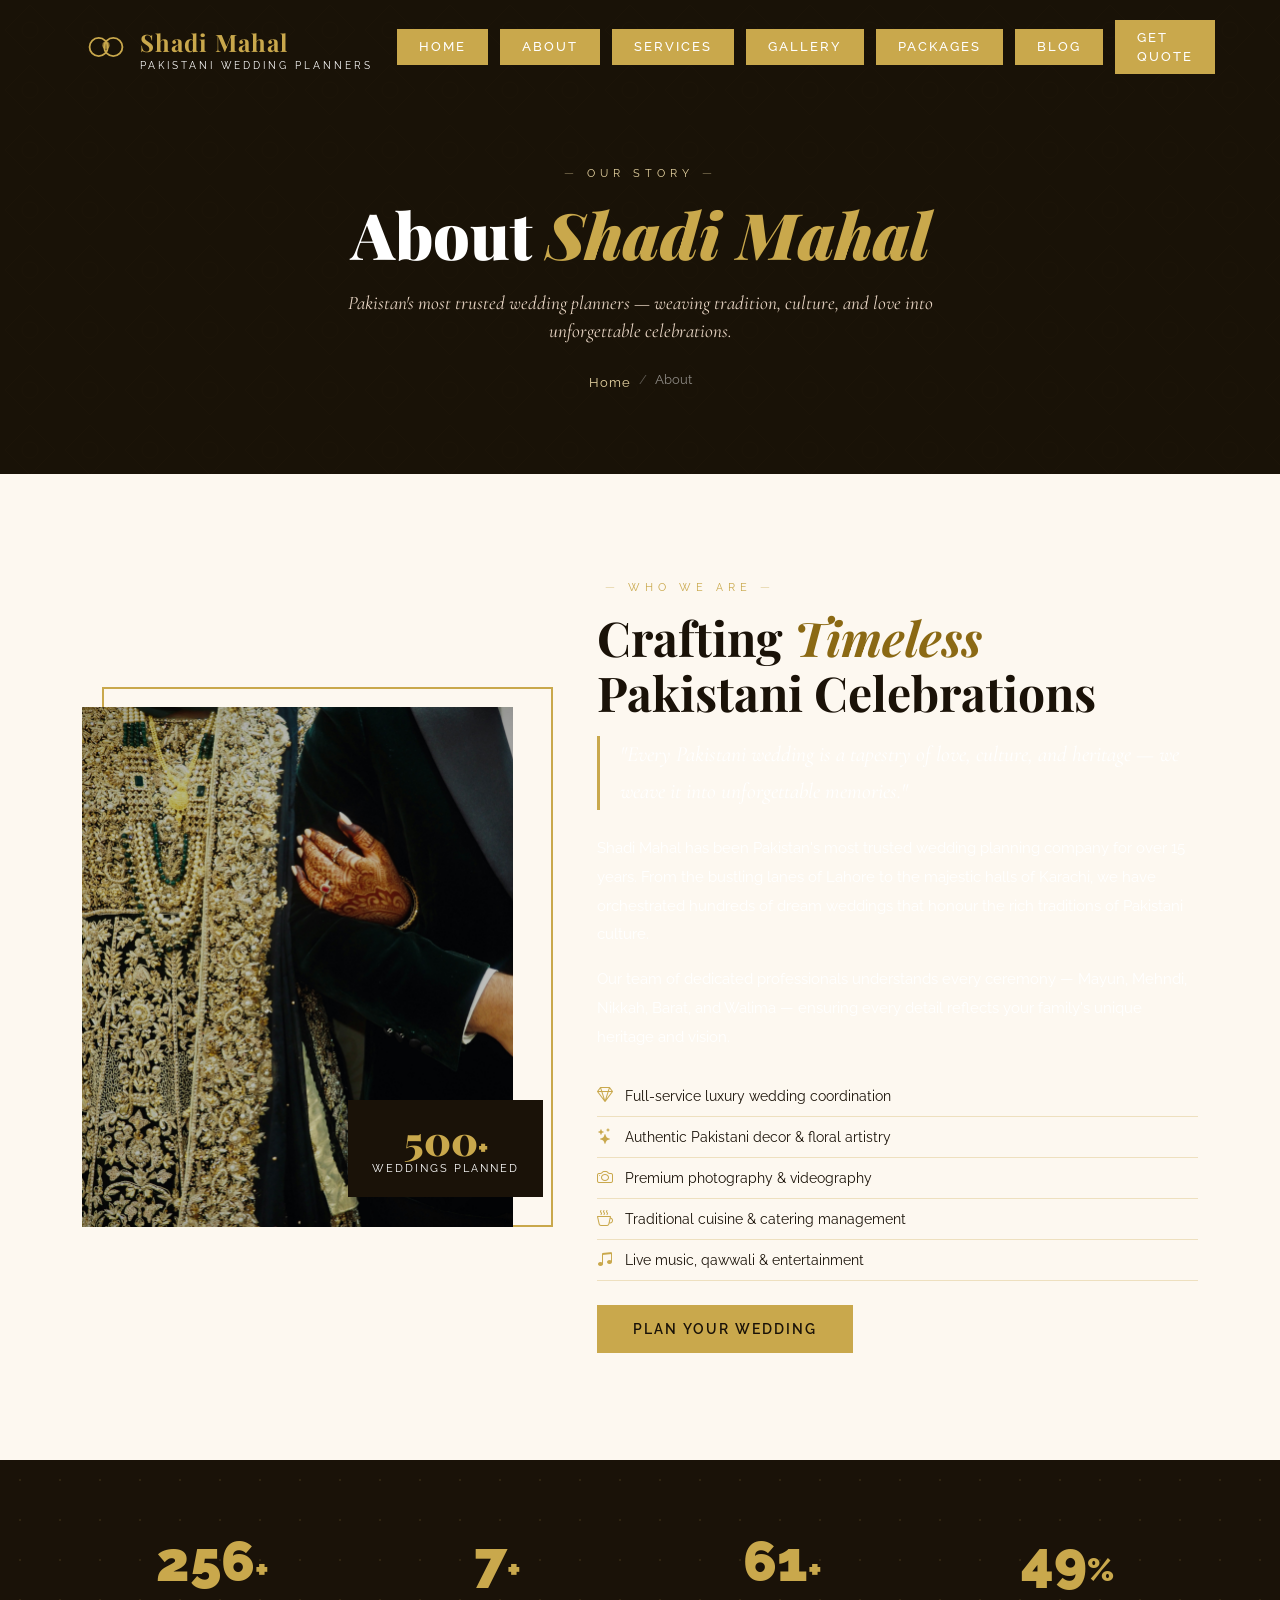
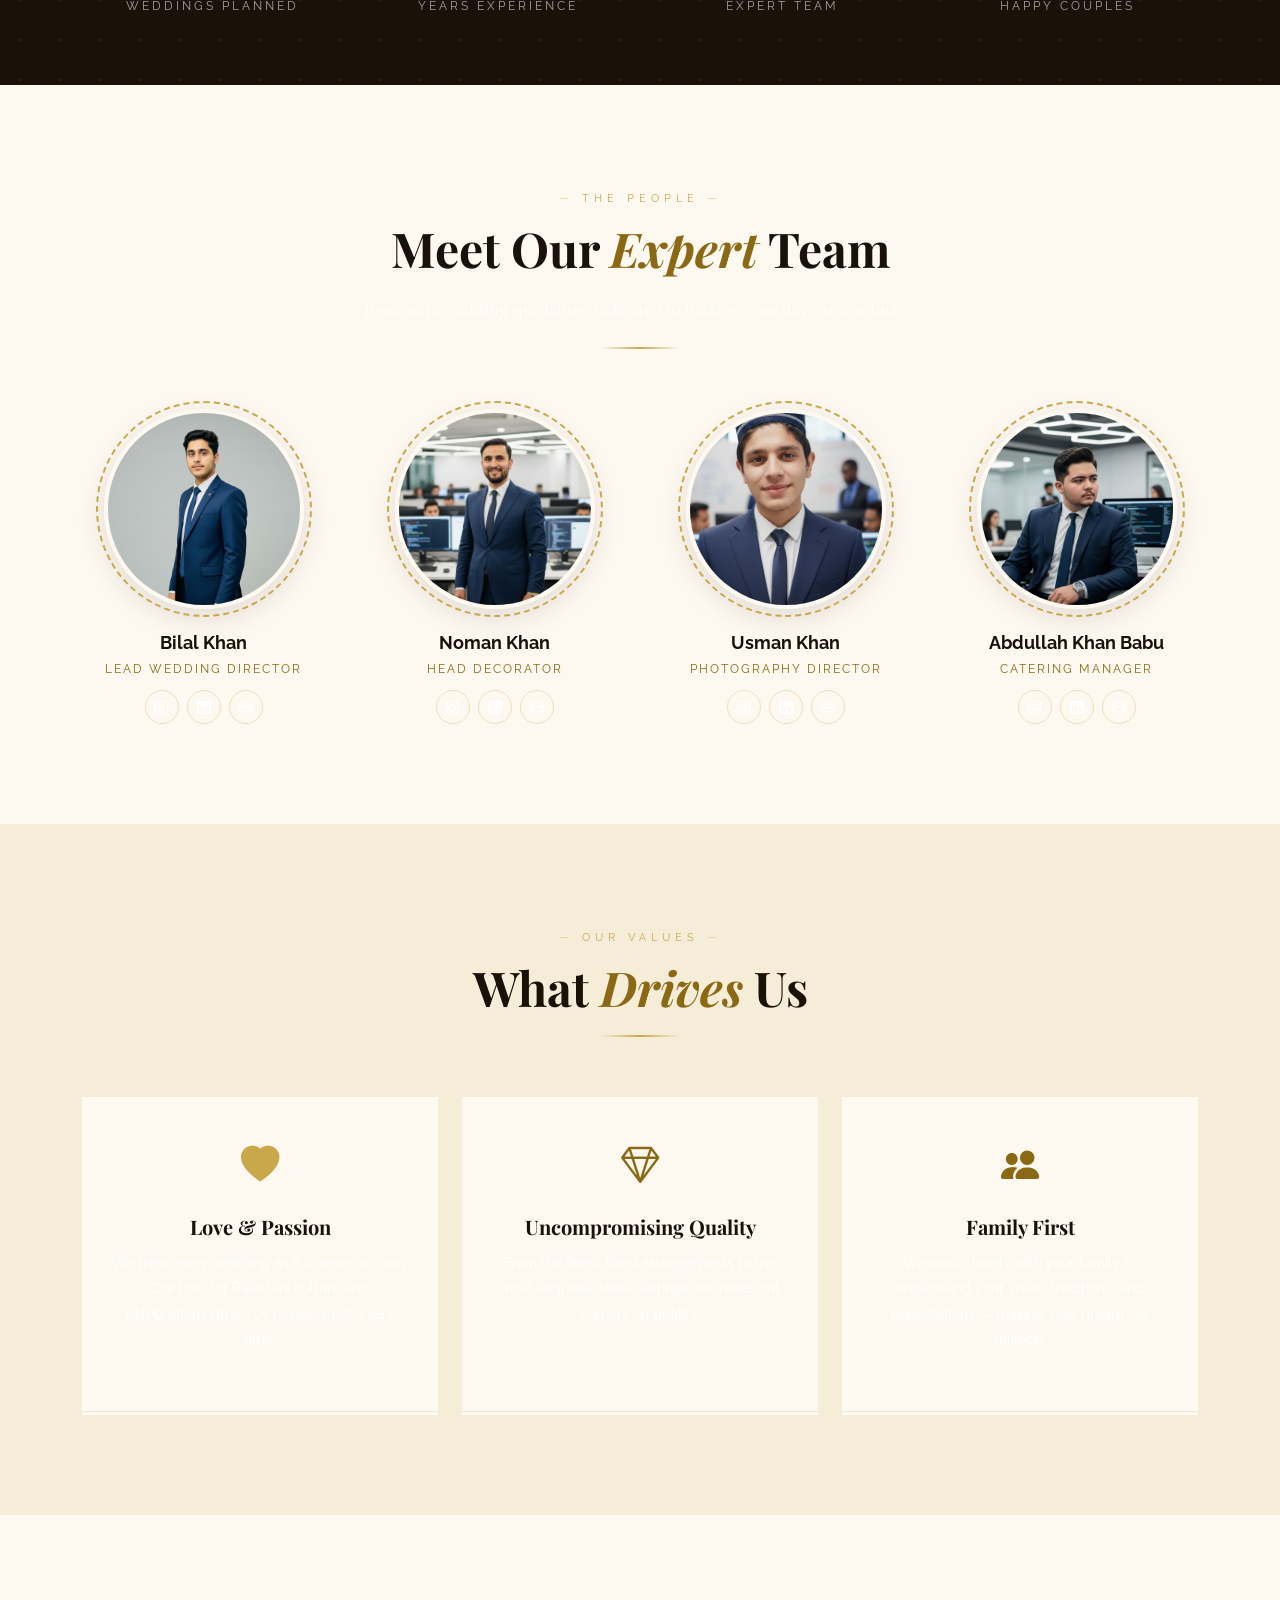
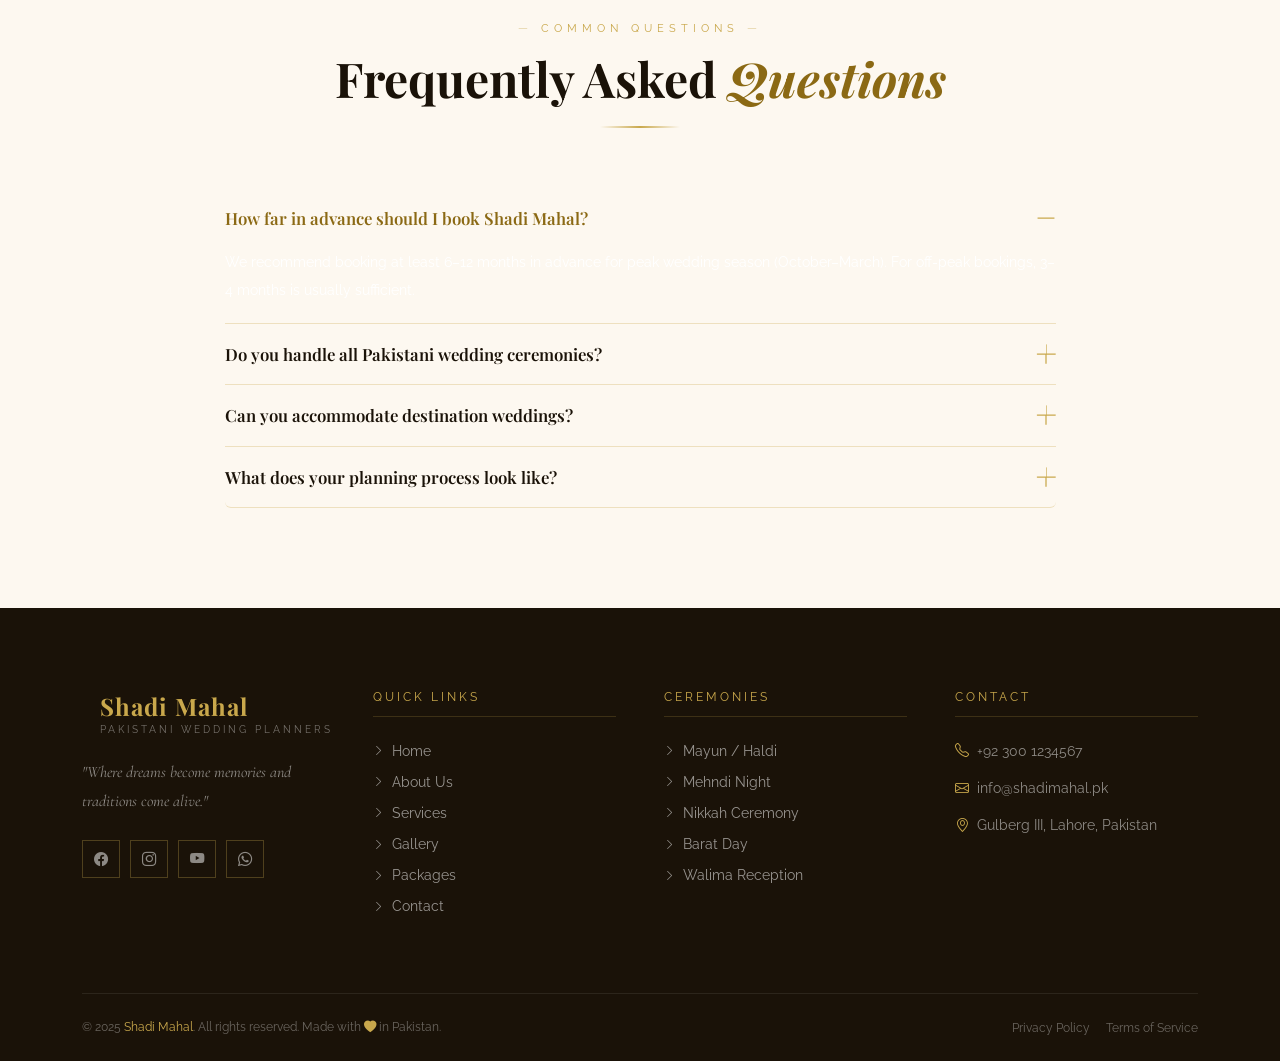
==== about.html @ f80d3769 "weddingplennar" ====
<!DOCTYPE html>
<html lang="en">
<head>
  <meta charset="UTF-8" />
  <meta name="viewport" content="width=device-width, initial-scale=1.0"/>
  <title>About Us – Shadi Mahal</title>
  <link rel="stylesheet" href="https://cdn.jsdelivr.net/npm/bootstrap@5.3.2/dist/css/bootstrap.min.css"/>
  <link rel="stylesheet" href="https://cdn.jsdelivr.net/npm/bootstrap-icons@1.11.3/font/bootstrap-icons.min.css"/>
  <link href="https://fonts.googleapis.com/css2?family=Playfair+Display:ital,wght@0,400;0,700;0,900;1,400;1,700&family=Cormorant+Garamond:ital,wght@0,300;0,400;0,600;1,300;1,400&family=Raleway:wght@300;400;500;600;700&display=swap" rel="stylesheet"/>
  <link rel="stylesheet" href="shared.css"/>
</head>
<body>

<!-- PRELOADER -->
<div id="preloader">
  <div class="preloader-logo">
    <svg width="46" height="46" viewBox="0 0 46 46" fill="none"><circle cx="15" cy="23" r="10" stroke="#c9a84c" stroke-width="2" fill="none"/><circle cx="31" cy="23" r="10" stroke="#c9a84c" stroke-width="2" fill="none"/><circle cx="23" cy="21" r="4" fill="#c9a84c" opacity="0.6"/></svg>
  </div>
  <div class="preloader-text">Shadi Mahal</div>
</div>

<!-- NAVBAR -->
<nav class="navbar navbar-expand-lg" id="mainNav">
  <div class="container">
    <a class="navbar-brand" href="index.html">
      <div class="ring-logo"><svg width="42" height="42" viewBox="0 0 46 46" fill="none"><circle cx="15" cy="23" r="10" stroke="#c9a84c" stroke-width="2" fill="none"/><circle cx="31" cy="23" r="10" stroke="#c9a84c" stroke-width="2" fill="none"/><circle cx="23" cy="21" r="4" fill="#c9a84c" opacity="0.7"/></svg></div>
      <div><span class="brand-name">Shadi Mahal</span><span class="brand-tagline">Pakistani Wedding Planners</span></div>
    </a>
    <button class="navbar-toggler border-0" type="button" data-bs-toggle="collapse" data-bs-target="#navbarNav">
      <i class="bi bi-list fs-3" style="color:var(--gold)"></i>
    </button>
    <div class="collapse navbar-collapse" id="navbarNav">
      <ul class="navbar-nav ms-auto align-items-lg-center gap-1">
        <li class="nav-item ms-2"><a class="nav-link btn-nav" href="index.html">Home</a></li>
        <li class="nav-item ms-2"><a class="nav-link active btn-nav" href="about.html">About</a></li>
        <li class="nav-item ms-2"><a class="nav-link btn-nav" href="services.html">Services</a></li>
        <li class="nav-item ms-2"><a class="nav-link btn-nav" href="gallery.html">Gallery</a></li>
        <li class="nav-item ms-2"><a class="nav-link btn-nav" href="packages.html">Packages</a></li>
        <li class="nav-item ms-2"><a class="nav-link btn-nav" href="blog.html">Blog</a></li>
        <li class="nav-item ms-2"><a class="nav-link btn-nav" href="contact.html">Get Quote</a></li>
      </ul>
    </div>
  </div>
</nav>

<!-- PAGE HERO -->
<div class="page-hero">
  <div class="page-hero-img" style="background-image:url('https://images.unsplash.com/photo-1519225421980-715cb0215aed?w=1600&q=80')"></div>
  <div class="container page-hero-content">
    <div class="section-eyebrow">Our Story</div>
    <h1>About <em>Shadi Mahal</em></h1>
    <p>Pakistan's most trusted wedding planners — weaving tradition, culture, and love into unforgettable celebrations.</p>
    <div class="breadcrumb-wrap">
      <nav aria-label="breadcrumb">
        <ol class="breadcrumb">
          <li class="breadcrumb-item"><a href="index.html">Home</a></li>
          <li class="breadcrumb-item active">About</li>
        </ol>
      </nav>
    </div>
  </div>
</div>

<!-- ABOUT STORY -->
<section id="about" style="padding:100px 0; background:var(--ivory);">
  <div class="container">
    <div class="row align-items-center">
      <div class="col-lg-5 reveal-left">
        <div class="about-img-wrap">
          <img src="images\aakifah-shaikh-A--OZVONuGE-unsplash.jpg" alt="Pakistani Couple"/>
          <div class="about-img-border"></div>
          <div class="about-badge">
            <div class="num">500<span style="font-size:1.5rem">+</span></div>
            <div class="lbl">Weddings Planned</div>
          </div>
        </div>
      </div>
      <div class="col-lg-7 reveal-right">
        <div class="about-text-block">
          <div class="section-eyebrow">Who We Are</div>
          <h2 class="section-title">Crafting <em>Timeless</em><br>Pakistani Celebrations</h2>
          <div class="about-quote">
            "Every Pakistani wedding is a tapestry of love, culture, and heritage — we weave it into unforgettable memories."
          </div>
          <p class="about-text">Shadi Mahal has been Pakistan's most trusted wedding planning company for over 15 years. From the bustling lanes of Lahore to the majestic halls of Karachi, we have orchestrated hundreds of dream weddings that honour the rich traditions of Pakistani culture.</p>
          <p class="about-text">Our team of dedicated professionals understands every ceremony — Mayun, Mehndi, Nikkah, Barat, and Walima — ensuring every detail reflects your family's unique heritage and vision.</p>
          <ul class="about-features">
            <li><i class="bi bi-gem"></i> Full-service luxury wedding coordination</li>
            <li><i class="bi bi-stars"></i> Authentic Pakistani decor & floral artistry</li>
            <li><i class="bi bi-camera"></i> Premium photography & videography</li>
            <li><i class="bi bi-cup-hot"></i> Traditional cuisine & catering management</li>
            <li><i class="bi bi-music-note-beamed"></i> Live music, qawwali & entertainment</li>
          </ul>
          <a href="contact.html" class="btn-primary-gold" style="color:var(--deep)">Plan Your Wedding</a>
        </div>
      </div>
    </div>
  </div>
</section>


<!-- COUNTERS -->
<section id="counters">
  <div class="container">
    <div class="row text-center g-4">
      <div class="col-6 col-md-3 reveal delay-1">
        <div class="counter-block"><div class="counter-num"><span class="count-up" data-target="500">0</span><span class="counter-suffix">+</span></div><div class="counter-label">Weddings Planned</div></div>
      </div>
      <div class="col-6 col-md-3 reveal delay-2">
        <div class="counter-block"><div class="counter-num"><span class="count-up" data-target="15">0</span><span class="counter-suffix">+</span></div><div class="counter-label">Years Experience</div></div>
      </div>
      <div class="col-6 col-md-3 reveal delay-3">
        <div class="counter-block"><div class="counter-num"><span class="count-up" data-target="120">0</span><span class="counter-suffix">+</span></div><div class="counter-label">Expert Team</div></div>
      </div>
      <div class="col-6 col-md-3 reveal delay-4">
        <div class="counter-block"><div class="counter-num"><span class="count-up" data-target="98">0</span><span class="counter-suffix">%</span></div><div class="counter-label">Happy Couples</div></div>
      </div>
    </div>
  </div>
</section>

<!-- TEAM -->
<section id="team" style="padding:100px 0; background:var(--ivory);">
  <div class="container">
    <div class="section-header reveal">
      <div class="section-eyebrow">The People</div>
      <h2 class="section-title">Meet Our <em>Expert</em> Team</h2>
      <p class="section-desc">Passionate wedding specialists dedicated to making your day extraordinary.</p>
      <div class="gold-divider"></div>
    </div>
    <div class="row g-5 justify-content-center">
      <div class="col-6 col-md-4 col-lg-3 reveal delay-1">
        <div class="team-card">
          <div class="team-img-wrap"><img src="images/Gemini_Generated_Image_b4mqybb4mqybb4mq.png" alt="Bilal"/><div class="team-img-border"></div></div>
          <div class="team-name">Bilal Khan</div><div class="team-role">Lead Wedding Director</div>
          <div class="team-socials"><a href="#"><i class="bi bi-instagram"></i></a><a href="#"><i class="bi bi-linkedin"></i></a><a href="#"><i class="bi bi-envelope"></i></a></div>
        </div>
      </div>
      <div class="col-6 col-md-4 col-lg-3 reveal delay-2">
        <div class="team-card">
          <div class="team-img-wrap"><img src="images/Gemini_Generated_Image_lv85rolv85rolv85.png" alt="Noman"/><div class="team-img-border"></div></div>
          <div class="team-name">Noman Khan</div><div class="team-role">Head Decorator</div>
          <div class="team-socials"><a href="#"><i class="bi bi-instagram"></i></a><a href="#"><i class="bi bi-linkedin"></i></a><a href="#"><i class="bi bi-envelope"></i></a></div>
        </div>
      </div>
      <div class="col-6 col-md-4 col-lg-3 reveal delay-3">
        <div class="team-card">
          <div class="team-img-wrap"><img src="images/Gemini_Generated_Image_wjkujswjkujswjku.png" alt="Usman"/><div class="team-img-border"></div></div>
          <div class="team-name">Usman Khan</div><div class="team-role">Photography Director</div>
          <div class="team-socials"><a href="#"><i class="bi bi-instagram"></i></a><a href="#"><i class="bi bi-linkedin"></i></a><a href="#"><i class="bi bi-envelope"></i></a></div>
        </div>
      </div>
      <div class="col-6 col-md-4 col-lg-3 reveal delay-4">
        <div class="team-card">
          <div class="team-img-wrap"><img src="images/Gemini_Generated_Image_31309g31309g3130.png" alt="Abdullah"/><div class="team-img-border"></div></div>
          <div class="team-name">Abdullah Khan Babu</div><div class="team-role">Catering Manager</div>
          <div class="team-socials"><a href="#"><i class="bi bi-instagram"></i></a><a href="#"><i class="bi bi-linkedin"></i></a><a href="#"><i class="bi bi-envelope"></i></a></div>
        </div>
      </div>
    </div>
  </div>
</section>

<!-- VALUES -->
<section style="padding:100px 0; background:var(--cream);">
  <div class="container">
    <div class="section-header reveal">
      <div class="section-eyebrow">Our Values</div>
      <h2 class="section-title">What <em>Drives</em> Us</h2>
      <div class="gold-divider"></div>
    </div>
    <div class="row g-4">
      <div class="col-md-4 reveal delay-1">
        <div class="service-card text-center">
          <i class="bi bi-heart-fill service-icon" style="display:block;text-align:center;color:var(--gold)"></i>
          <h4 class="service-title">Love & Passion</h4>
          <p class="service-text">We treat every wedding as if it were our own. Our love for Pakistani culture and celebrations drives us to give 100% every time.</p>
        </div>
      </div>
      <div class="col-md-4 reveal delay-2">
        <div class="service-card text-center">
          <i class="bi bi-gem service-icon" style="display:block;text-align:center"></i>
          <h4 class="service-title">Uncompromising Quality</h4>
          <p class="service-text">From the finest floral arrangements to the most exquisite table settings, we never cut corners on quality.</p>
        </div>
      </div>
      <div class="col-md-4 reveal delay-3">
        <div class="service-card text-center">
          <i class="bi bi-people-fill service-icon" style="display:block;text-align:center"></i>
          <h4 class="service-title">Family First</h4>
          <p class="service-text">We work closely with your family to understand your vision, traditions, and expectations — making your dream our mission.</p>
        </div>
      </div>
    </div>
  </div>
</section>

<!-- FAQ -->
<section id="faq">
  <div class="container">
    <div class="section-header reveal">
      <div class="section-eyebrow">Common Questions</div>
      <h2 class="section-title">Frequently Asked <em>Questions</em></h2>
      <div class="gold-divider"></div>
    </div>
    <div class="row justify-content-center">
      <div class="col-lg-9 reveal">
        <div class="accordion" id="faqAccordion">
          <div class="accordion-item">
            <h2 class="accordion-header"><button class="accordion-button" type="button" data-bs-toggle="collapse" data-bs-target="#faq1">How far in advance should I book Shadi Mahal?</button></h2>
            <div id="faq1" class="accordion-collapse collapse show" data-bs-parent="#faqAccordion">
              <div class="accordion-body">We recommend booking at least 6–12 months in advance for peak wedding season (October–March). For off-peak bookings, 3–4 months is usually sufficient.</div>
            </div>
          </div>
          <div class="accordion-item">
            <h2 class="accordion-header"><button class="accordion-button collapsed" type="button" data-bs-toggle="collapse" data-bs-target="#faq2">Do you handle all Pakistani wedding ceremonies?</button></h2>
            <div id="faq2" class="accordion-collapse collapse" data-bs-parent="#faqAccordion">
              <div class="accordion-body">Yes! We specialise in all Pakistani wedding ceremonies — Mayun, Mehndi/Dholki, Nikkah, Barat, Walima, and Rukhsati — providing full coordination for each event.</div>
            </div>
          </div>
          <div class="accordion-item">
            <h2 class="accordion-header"><button class="accordion-button collapsed" type="button" data-bs-toggle="collapse" data-bs-target="#faq3">Can you accommodate destination weddings?</button></h2>
            <div id="faq3" class="accordion-collapse collapse" data-bs-parent="#faqAccordion">
              <div class="accordion-body">Absolutely! We have planned weddings across Pakistan in Lahore, Karachi, Islamabad, Peshawar, Quetta, and even internationally for Pakistani diaspora families.</div>
            </div>
          </div>
          <div class="accordion-item">
            <h2 class="accordion-header"><button class="accordion-button collapsed" type="button" data-bs-toggle="collapse" data-bs-target="#faq4">What does your planning process look like?</button></h2>
            <div id="faq4" class="accordion-collapse collapse" data-bs-parent="#faqAccordion">
              <div class="accordion-body">We begin with a detailed consultation to understand your vision and budget. We then create a customised plan, coordinate all vendors, manage logistics, and provide on-site management on your wedding days.</div>
            </div>
          </div>
        </div>
      </div>
    </div>
  </div>
</section>

<!-- FOOTER -->
<footer id="footer">
  <div class="container">
    <div class="row g-5">
      <div class="col-lg-3 col-md-6">
        <div class="footer-brand">
          <a class="navbar-brand" href="index.html"><svg width="36" height="36" viewBox="0 0 46 46" fill="none"><circle cx="15" cy="23" r="10" stroke="#c9a84c" stroke-width="2" fill="none"/><circle cx="31" cy="23" r="10" stroke="#c9a84c" stroke-width="2" fill="none"/><circle cx="23" cy="21" r="4" fill="#c9a84c" opacity="0.7"/></svg><div class="ms-2"><span class="brand-name">Shadi Mahal</span><span class="brand-tagline">Pakistani Wedding Planners</span></div></a>
        </div>
        <p class="footer-desc">"Where dreams become memories and traditions come alive."</p>
        <div class="footer-socials"><a href="#"><i class="bi bi-facebook"></i></a><a href="#"><i class="bi bi-instagram"></i></a><a href="#"><i class="bi bi-youtube"></i></a><a href="#"><i class="bi bi-whatsapp"></i></a></div>
      </div>
      <div class="col-lg-3 col-md-6 col-6">
        <div class="footer-heading">Quick Links</div>
        <ul class="footer-links">
          <li><a href="index.html"><i class="bi bi-chevron-right"></i>Home</a></li>
          <li><a href="about.html"><i class="bi bi-chevron-right"></i>About Us</a></li>
          <li><a href="services.html"><i class="bi bi-chevron-right"></i>Services</a></li>
          <li><a href="gallery.html"><i class="bi bi-chevron-right"></i>Gallery</a></li>
          <li><a href="packages.html"><i class="bi bi-chevron-right"></i>Packages</a></li>
          <li><a href="contact.html"><i class="bi bi-chevron-right"></i>Contact</a></li>
        </ul>
      </div>
      <div class="col-lg-3 col-md-6 col-6">
        <div class="footer-heading">Ceremonies</div>
        <ul class="footer-links">
          <li><a href="#"><i class="bi bi-chevron-right"></i>Mayun / Haldi</a></li>
          <li><a href="#"><i class="bi bi-chevron-right"></i>Mehndi Night</a></li>
          <li><a href="#"><i class="bi bi-chevron-right"></i>Nikkah Ceremony</a></li>
          <li><a href="#"><i class="bi bi-chevron-right"></i>Barat Day</a></li>
          <li><a href="#"><i class="bi bi-chevron-right"></i>Walima Reception</a></li>
        </ul>
      </div>
      <div class="col-lg-3 col-md-6">
        <div class="footer-heading">Contact</div>
        <p style="font-size:.88rem;color:rgba(255,255,255,.5)"><i class="bi bi-telephone me-2" style="color:var(--gold)"></i>+92 300 1234567</p>
        <p style="font-size:.88rem;color:rgba(255,255,255,.5)"><i class="bi bi-envelope me-2" style="color:var(--gold)"></i>info@shadimahal.pk</p>
        <p style="font-size:.88rem;color:rgba(255,255,255,.5)"><i class="bi bi-geo-alt me-2" style="color:var(--gold)"></i>Gulberg III, Lahore, Pakistan</p>
      </div>
    </div>
    <div class="footer-bottom">
      <p>© 2025 <a href="#">Shadi Mahal</a>. All rights reserved. Made with <i class="bi bi-heart-fill" style="color:var(--gold)"></i> in Pakistan.</p>
      <div style="display:flex;gap:16px;flex-wrap:wrap">
        <a href="#" style="font-size:.75rem;color:rgba(255,255,255,.35);text-decoration:none">Privacy Policy</a>
        <a href="#" style="font-size:.75rem;color:rgba(255,255,255,.35);text-decoration:none">Terms of Service</a>
      </div>
    </div>
  </div>
</footer>

<button id="backToTop" title="Back to top"><i class="bi bi-chevron-up"></i></button>

<script src="https://cdn.jsdelivr.net/npm/jquery@3.7.1/dist/jquery.min.js"></script>
<script src="https://cdn.jsdelivr.net/npm/bootstrap@5.3.2/dist/js/bootstrap.bundle.min.js"></script>
<script src="shared.js"></script>
</body>
</html>
---- shared.css ----
/* ===== ROOT VARIABLES ===== */
:root {
  --gold: #c9a84c;
  --gold-light: #e8d5a3;
  --gold-dark: #8b6914;
  --ivory: #fdf8f0;
  --deep: #1a1208;
  --charcoal: #2c2416;
  --cream: #f5edd8;
  --blush: #e8d5c4;
  --text-dark: #1a1208;
  --text-mid: #ffffff;
  --border: rgba(201,168,76,0.3);
  --shadow: 0 20px 60px rgba(26,18,8,0.15);
}

/* ===== GLOBAL ===== */
*, *::before, *::after { box-sizing: border-box; margin: 0; padding: 0; }
html { scroll-behavior: smooth; }
body { font-family: 'Raleway', sans-serif; background: var(--ivory); color: var(--text-dark); overflow-x: hidden; }
h1, h2, h3, h4 { font-family: 'Playfair Display', serif; }
p, span, a, li { font-family: 'Raleway', sans-serif; }
.serif-italic { font-family: 'Cormorant Garamond', serif; font-style: italic; }

/* ===== PRELOADER ===== */
#preloader {
  position: fixed; inset: 0; z-index: 9999;
  background: var(--deep);
  display: flex; flex-direction: column;
  align-items: center; justify-content: center;
  transition: opacity .6s ease, visibility .6s ease;
}
#preloader.hide { opacity: 0; visibility: hidden; }
.preloader-logo {
  width: 90px; height: 90px;
  border: 3px solid var(--gold); border-radius: 50%;
  display: flex; align-items: center; justify-content: center;
  animation: spin-slow 3s linear infinite; margin-bottom: 20px;
}
.preloader-logo svg { animation: counter-spin 3s linear infinite; }
@keyframes spin-slow { to { transform: rotate(360deg); } }
@keyframes counter-spin { to { transform: rotate(-360deg); } }
.preloader-text {
  color: var(--gold-light); font-family: 'Playfair Display', serif;
  font-size: 1.4rem; letter-spacing: 6px; text-transform: uppercase;
  animation: pulse-text 1.5s ease-in-out infinite;
}
@keyframes pulse-text { 0%,100% { opacity:.4; } 50% { opacity: 1; } }

/* ===== RING LOGO ===== */
.ring-logo { width: 48px; height: 48px; display: inline-flex; align-items: center; justify-content: center; }

/* ===== NAVBAR ===== */
#mainNav {
  position: fixed; top: 0; left: 0; right: 0; z-index: 1000;
  padding: 18px 0; transition: all .4s ease;
}
#mainNav.scrolled {
  background: rgba(253,248,240,0.97); backdrop-filter: blur(12px);
  padding: 10px 0; box-shadow: 0 2px 30px rgba(26,18,8,0.1);
}
.navbar-brand { display: flex; align-items: center; gap: 10px; text-decoration: none; }
.brand-name { font-family: 'Playfair Display', serif; font-size: 1.5rem; font-weight: 700; color: var(--gold); letter-spacing: 1px; }
.brand-tagline { font-size: .65rem; letter-spacing: 3px; text-transform: uppercase; color: var(--text-mid); display: block; line-height: 1; }
.nav-link { color: var(--text-mid) !important; font-weight: 500; font-size: .85rem; letter-spacing: 1.5px; text-transform: uppercase; padding: 6px 14px !important; position: relative; transition: color .3s; }
.nav-link::after { content: ''; position: absolute; bottom: 0; left: 50%; right: 50%; height: 1px; background: var(--gold); transition: all .3s ease; }
.nav-link:hover::after, .nav-link.active::after { left: 14px; right: 14px; }
.nav-link:hover { color: var(--gold) !important; }
.btn-nav { background: var(--gold); color: #fff !important; border-radius: 0; padding: 8px 22px !important; font-size: .8rem; letter-spacing: 2px; transition: all .3s; }
.btn-nav:hover { background: var(--gold-dark); transform: translateY(-1px); }
.btn-nav::after { display: none; }

/* ===== PAGE HERO BANNER (for inner pages) ===== */
.page-hero {
  padding: 160px 0 80px;
  background: var(--deep);
  text-align: center;
  position: relative;
  overflow: hidden;
}
.page-hero::before {
  content: '';
  position: absolute; inset: 0;
  background-image: url("data:image/svg+xml,%3Csvg xmlns='http://www.w3.org/2000/svg' width='60' height='60'%3E%3Cpath d='M30 5 L55 30 L30 55 L5 30 Z' fill='none' stroke='%23c9a84c' stroke-width='1'/%3E%3Ccircle cx='30' cy='30' r='8' fill='none' stroke='%23c9a84c' stroke-width='1'/%3E%3C/svg%3E");
  opacity: .05;
}
.page-hero-img {
  position: absolute; inset: 0;
  background-size: cover; background-position: center;
  z-index: 0;
}
.page-hero-img::after {
  content: ''; position: absolute; inset: 0;
  background: rgba(26,18,8,0.72);
}
.page-hero-content { position: relative; z-index: 1; }
.page-hero .section-eyebrow { color: var(--gold-light); }
.page-hero h1 { color: #fff; font-size: clamp(2.2rem,5vw,4rem); font-weight: 900; margin-bottom: 16px; }
.page-hero h1 em { color: var(--gold); font-style: italic; }
.page-hero p { font-family: 'Cormorant Garamond', serif; font-style: italic; font-size: 1.2rem; color: var(--blush); max-width: 600px; margin: 0 auto; }
.breadcrumb-wrap { margin-top: 24px; }
.breadcrumb { justify-content: center; background: none; padding: 0; margin: 0; }
.breadcrumb-item a { color: var(--gold-light); text-decoration: none; font-size: .8rem; letter-spacing: 1px; }
.breadcrumb-item.active { color: rgba(255,255,255,.5); font-size: .8rem; }
.breadcrumb-item+.breadcrumb-item::before { color: rgba(255,255,255,.3); }

/* ===== HERO SECTION (HOME) ===== */
#hero {
  height: 100vh; min-height: 700px;
  position: relative; overflow: hidden;
  display: flex; align-items: center; justify-content: center;
}
.hero-video-container { position: absolute; inset: 0; z-index: 0; }
.hero-video-container video { width: 100%; height: 100%; object-fit: cover; }
.hero-overlay { position: absolute; inset: 0; background: linear-gradient(135deg, rgba(26,18,8,0.75) 0%, rgba(139,105,20,0.3) 50%, rgba(26,18,8,0.65) 100%); z-index: 1; }
.hero-pattern { position: absolute; inset: 0; z-index: 1; opacity: .07; background-image: url("data:image/svg+xml,%3Csvg xmlns='http://www.w3.org/2000/svg' width='60' height='60'%3E%3Cpath d='M30 5 L55 30 L30 55 L5 30 Z' fill='none' stroke='%23c9a84c' stroke-width='1'/%3E%3Ccircle cx='30' cy='30' r='8' fill='none' stroke='%23c9a84c' stroke-width='1'/%3E%3C/svg%3E"); }
.hero-content { position: relative; z-index: 2; text-align: center; color: #fff; padding: 20px; }
.hero-badge { display: inline-block; border: 1px solid var(--gold-light); color: var(--gold-light); font-size: .7rem; letter-spacing: 5px; text-transform: uppercase; padding: 6px 20px; margin-bottom: 24px; animation: fadeInDown .8s ease both; }
.hero-title { font-size: clamp(2.8rem, 7vw, 6rem); font-weight: 900; line-height: 1.05; margin-bottom: 12px; animation: fadeInUp .8s .2s ease both; }
.hero-title span { color: var(--gold); }
.hero-sub { font-family: 'Cormorant Garamond', serif; font-style: italic; font-size: clamp(1.1rem, 2.5vw, 1.6rem); color: var(--gold-light); margin-bottom: 10px; animation: fadeInUp .8s .35s ease both; }
.hero-urdu { font-size: clamp(1.2rem, 3vw, 2rem); color: rgba(255,255,255,.8); margin-bottom: 40px; animation: fadeInUp .8s .5s ease both; font-family: 'Cormorant Garamond', serif; font-style: italic; letter-spacing: 2px; }
.hero-btns { animation: fadeInUp .8s .65s ease both; display: flex; gap: 16px; align-items: center; justify-content: center; flex-wrap: wrap;}
.hero-scroll { position: absolute; bottom: 36px; left: 50%; transform: translateX(-50%); z-index: 2; display: flex; flex-direction: column; align-items: center; color: rgba(255,255,255,.6); font-size: .7rem; letter-spacing: 3px; text-transform: uppercase; gap: 8px; animation: fadeIn 1s 1.2s both; }
.scroll-line { width: 1px; height: 50px; background: linear-gradient(to bottom, rgba(255,255,255,.5), transparent); animation: scroll-line 1.5s ease-in-out infinite; }
@keyframes scroll-line { 0%,100%{transform:scaleY(0.3);opacity:.4} 50%{transform:scaleY(1);opacity:1} }

/* ===== BUTTONS ===== */
.btn-primary-gold { background: var(--gold); color: var(--deep); border: none; padding: 14px 36px; font-size: .85rem; font-weight: 600; letter-spacing: 2px; text-transform: uppercase; text-decoration: none; display: inline-block; transition: all .3s; position: relative; overflow: hidden; }
.btn-primary-gold::before { content: ''; position: absolute; inset: 0; background: rgba(255,255,255,.2); transform: translateX(-110%) skewX(-20deg); transition: transform .4s ease; }
.btn-primary-gold:hover::before { transform: translateX(110%) skewX(-20deg); }
.btn-primary-gold:hover { background: var(--deep); color: var(--gold); transform: translateY(-2px); }
.btn-outline-gold { border: 1px solid rgba(255,255,255,.6); color: #fff; padding: 14px 36px; font-size: .85rem; font-weight: 500; letter-spacing: 2px; text-transform: uppercase; text-decoration: none; display: inline-block; transition: all .3s; }
.btn-outline-gold:hover { background: rgba(255,255,255,.1); color: #fff; transform: translateY(-2px); }

/* ===== SECTION STYLES ===== */
.section-header { text-align: center; margin-bottom: 60px; }
.section-eyebrow { display: inline-block; font-size: .7rem; letter-spacing: 5px; text-transform: uppercase; color: var(--gold); margin-bottom: 14px; position: relative; }
.section-eyebrow::before, .section-eyebrow::after { content: '—'; margin: 0 8px; opacity: .5; }
.section-title { font-size: clamp(2rem, 4vw, 3rem); font-weight: 700; line-height: 1.15; color: var(--deep); margin-bottom: 16px; }
.section-title em { font-style: italic; color: var(--gold-dark); }
.section-desc { font-family: 'Cormorant Garamond', serif; font-size: 1.2rem; color: var(--text-mid); max-width: 600px; margin: 0 auto; line-height: 1.8; }
.gold-divider { width: 80px; height: 2px; background: linear-gradient(to right, transparent, var(--gold), transparent); margin: 20px auto 0; }

/* ===== ABOUT ===== */
#about { padding: 100px 0; background: var(--ivory); }
.about-img-wrap { position: relative; padding: 20px 20px 20px 0; }
.about-img-wrap img { width: 100%; height: 520px; object-fit: cover; display: block; }
.about-img-border { position: absolute; top: 0; left: 20px; right: -20px; bottom: 20px; border: 2px solid var(--gold); z-index: -1; }
.about-badge { position: absolute; bottom: 50px; right: -10px; background: var(--deep); color: #fff; padding: 20px 24px; text-align: center; min-width: 130px; }
.about-badge .num { font-family: 'Playfair Display', serif; font-size: 2.5rem; font-weight: 900; color: var(--gold); line-height: 1; }
.about-badge .lbl { font-size: .7rem; letter-spacing: 2px; text-transform: uppercase; }
.about-text-block { padding-left: 40px; }
.about-quote { font-family: 'Cormorant Garamond', serif; font-style: italic; font-size: 1.35rem; color: var(--text-mid); border-left: 3px solid var(--gold); padding-left: 20px; margin-bottom: 24px; line-height: 1.7; }
.about-text { color: var(--text-mid); line-height: 1.9; font-size: .95rem; margin-bottom: 16px; }
.about-features { list-style: none; padding: 0; margin: 24px 0; }
.about-features li { display: flex; align-items: center; gap: 12px; padding: 8px 0; border-bottom: 1px solid var(--border); font-size: .9rem; color: var(--text-dark); }
.about-features li i { color: var(--gold); font-size: 1rem; }

/* ===== SERVICES ===== */
#services { padding: 100px 0; background: var(--cream); }
.service-card { background: var(--ivory); padding: 40px 30px; border-bottom: 3px solid transparent; transition: all .4s ease; height: 100%; position: relative; overflow: hidden; }
.service-card::before { content: ''; position: absolute; inset: 0; background: var(--deep); transform: translateY(100%); transition: transform .4s ease; z-index: 0; }
.service-card:hover::before { transform: translateY(0); }
.service-card:hover { border-bottom-color: var(--gold); box-shadow: var(--shadow); }
.service-card:hover .service-icon, .service-card:hover .service-title, .service-card:hover .service-text, .service-card:hover .service-link { color: #fff; }
.service-card:hover .service-icon { color: var(--gold) !important; }
.service-icon { font-size: 2.4rem; color: var(--gold-dark); margin-bottom: 20px; display: block; position: relative; z-index: 1; transition: color .4s; }
.service-num { position: absolute; top: 20px; right: 24px; font-family: 'Playfair Display', serif; font-size: 3.5rem; font-weight: 900; color: rgba(201,168,76,0.1); line-height: 1; transition: color .4s; z-index: 1; }
.service-card:hover .service-num { color: rgba(255,255,255,.07); }
.service-title { font-size: 1.25rem; font-weight: 700; margin-bottom: 12px; color: var(--deep); position: relative; z-index: 1; transition: color .4s; }
.service-text { font-size: .88rem; color: var(--text-mid); line-height: 1.8; margin-bottom: 20px; position: relative; z-index: 1; transition: color .4s; }
.service-link { font-size: .75rem; letter-spacing: 2px; text-transform: uppercase; color: var(--gold-dark); text-decoration: none; font-weight: 600; position: relative; z-index: 1; transition: color .4s; }
.service-link i { margin-left: 6px; transition: transform .3s; }
.service-link:hover i { transform: translateX(4px); }

/* ===== GALLERY ===== */
#gallery { padding: 100px 0; background: var(--ivory); }
.gallery-filter { display: flex; justify-content: center; gap: 8px; flex-wrap: wrap; margin-bottom: 40px; }
.filter-btn { background: none; border: 1px solid var(--border); color: var(--text-dark); padding: 8px 22px; font-size: .75rem; letter-spacing: 2px; text-transform: uppercase; cursor: pointer; transition: all .3s; }
.filter-btn.active, .filter-btn:hover { background: var(--deep); border-color: var(--deep); color: #fff; }
.gallery-grid { column-count: 3; column-gap: 16px; }
.gallery-item { break-inside: avoid; margin-bottom: 16px; overflow: hidden; position: relative; cursor: pointer; }
.gallery-item img { width: 100%; display: block; transition: transform .5s ease; }
.gallery-item:hover img { transform: scale(1.05); }
.gallery-overlay { position: absolute; inset: 0; background: rgba(26,18,8,.65); opacity: 0; transition: opacity .4s; display: flex; align-items: center; justify-content: center; flex-direction: column; gap: 8px; }
.gallery-item:hover .gallery-overlay { opacity: 1; }
.gallery-overlay i { font-size: 1.8rem; color: var(--gold-light); }
.gallery-overlay span { color: #fff; font-size: .8rem; letter-spacing: 2px; text-transform: uppercase; }
@media(max-width:768px){ .gallery-grid { column-count: 2; } }
@media(max-width:480px){ .gallery-grid { column-count: 1; } }

/* ===== PACKAGES ===== */
#packages { padding: 100px 0; background: var(--deep); }
#packages .section-title { color: #fff; }
#packages .section-desc { color: var(--blush); }
.pkg-card { background: rgba(255,255,255,.04); border: 1px solid rgba(201,168,76,.2); padding: 40px 30px; transition: all .4s; position: relative; height: 100%; }
.pkg-card.featured { background: var(--gold); border-color: var(--gold); }
.pkg-card:hover:not(.featured) { background: rgba(255,255,255,.08); border-color: var(--gold); transform: translateY(-6px); }
.pkg-badge { position: absolute; top: -14px; left: 50%; transform: translateX(-50%); background: var(--deep); color: var(--gold); border: 1px solid var(--gold); font-size: .65rem; letter-spacing: 3px; text-transform: uppercase; padding: 4px 16px; white-space: nowrap; }
.pkg-card.featured .pkg-badge { background: var(--deep); }
.pkg-name { font-size: 1.4rem; font-weight: 700; color: #fff; margin-bottom: 6px; }
.pkg-card.featured .pkg-name { color: var(--deep); }
.pkg-sub { font-size: .75rem; letter-spacing: 3px; text-transform: uppercase; color: var(--gold-light); margin-bottom: 24px; }
.pkg-card.featured .pkg-sub { color: var(--deep); opacity: .7; }
.pkg-price { font-family: 'Playfair Display', serif; font-size: 2.8rem; font-weight: 900; color: var(--gold); margin-bottom: 4px; line-height: 1; }
.pkg-card.featured .pkg-price { color: var(--deep); }
.pkg-per { font-size: .75rem; color: rgba(255,255,255,.5); margin-bottom: 30px; }
.pkg-card.featured .pkg-per { color: rgba(26,18,8,.6); }
.pkg-list { list-style: none; padding: 0; margin: 0 0 30px; }
.pkg-list li { padding: 9px 0; border-bottom: 1px solid rgba(255,255,255,.08); font-size: .88rem; color: rgba(255,255,255,.75); display: flex; align-items: center; gap: 10px; }
.pkg-card.featured .pkg-list li { color: var(--deep); border-bottom-color: rgba(26,18,8,.15); }
.pkg-list li i { font-size: .9rem; }
.pkg-list li .bi-check-circle-fill { color: var(--gold); }
.pkg-card.featured .pkg-list li .bi-check-circle-fill { color: var(--deep); }
.pkg-list li .bi-x-circle { opacity: .3; }
.btn-pkg { display: block; width: 100%; background: var(--gold); color: var(--deep); border: none; padding: 14px; font-size: .8rem; font-weight: 700; letter-spacing: 2px; text-transform: uppercase; cursor: pointer; transition: all .3s; text-decoration: none; text-align: center; }
.btn-pkg:hover { background: #fff; }
.pkg-card.featured .btn-pkg { background: var(--deep); color: #fff; }
.pkg-card.featured .btn-pkg:hover { background: var(--charcoal); }

/* ===== TESTIMONIALS ===== */
#testimonials { padding: 100px 0; background: var(--cream); }
.testimonial-card { background: var(--ivory); padding: 40px; position: relative; box-shadow: 0 8px 40px rgba(26,18,8,.06); }
.testi-quote-icon { font-size: 4rem; color: var(--gold); opacity: .2; line-height: 1; font-family: Georgia, serif; position: absolute; top: 20px; left: 30px; }
.testi-text { font-family: 'Cormorant Garamond', serif; font-style: italic; font-size: 1.15rem; line-height: 1.8; color: var(--text-mid); margin-bottom: 28px; margin-top: 30px; }
.testi-stars { color: var(--gold); margin-bottom: 16px; font-size: .9rem; }
.testi-author { display: flex; align-items: center; gap: 14px; }
.testi-avatar { width: 52px; height: 52px; border-radius: 50%; object-fit: cover; border: 2px solid var(--gold-light); }
.testi-name { font-weight: 700; font-size: .95rem; color: var(--deep); }
.testi-role { font-size: .75rem; color: var(--text-mid); letter-spacing: 1px; }

/* ===== TEAM ===== */
#team { padding: 100px 0; background: var(--ivory); }
.team-card { text-align: center; transition: transform .4s; }
.team-card:hover { transform: translateY(-8px); }
.team-img-wrap { position: relative; display: inline-block; width: 200px; height: 200px; margin-bottom: 20px; }
.team-img-wrap img { width: 100%; height: 100%; object-fit: cover; border-radius: 50%; border: 4px solid var(--ivory); box-shadow: 0 8px 30px rgba(26,18,8,.12); }
.team-img-border { position: absolute; inset: -8px; border-radius: 50%; border: 2px solid var(--gold); animation: rotate-border 8s linear infinite; border-style: dashed; }
@keyframes rotate-border { to { transform: rotate(360deg); } }
.team-name { font-size: 1.15rem; font-weight: 700; color: var(--deep); margin-bottom: 4px; }
.team-role { font-size: .75rem; letter-spacing: 2px; text-transform: uppercase; color: var(--gold-dark); margin-bottom: 12px; }
.team-socials { display: flex; gap: 8px; justify-content: center; }
.team-socials a { width: 34px; height: 34px; border: 1px solid var(--border); display: flex; align-items: center; justify-content: center; color: var(--text-mid); text-decoration: none; font-size: .85rem; transition: all .3s; border-radius: 50%; }
.team-socials a:hover { background: var(--deep); color: var(--gold); border-color: var(--deep); }

/* ===== CONTACT ===== */
#contact { padding: 100px 0; background: var(--cream); }
.contact-info-card { background: var(--deep); padding: 50px 40px; height: 100%; color: #fff; }
.contact-info-card h3 { color: #fff; font-size: 1.8rem; margin-bottom: 10px; }
.contact-info-card p { color: rgba(255,255,255,.6); font-family: 'Cormorant Garamond', serif; font-style: italic; font-size: 1.05rem; margin-bottom: 36px; }
.contact-detail { display: flex; align-items: flex-start; gap: 16px; margin-bottom: 24px; }
.contact-icon { width: 44px; height: 44px; background: rgba(201,168,76,.15); border: 1px solid rgba(201,168,76,.3); display: flex; align-items: center; justify-content: center; color: var(--gold); font-size: 1rem; flex-shrink: 0; }
.contact-detail-label { font-size: .7rem; letter-spacing: 2px; text-transform: uppercase; color: var(--gold-light); margin-bottom: 4px; }
.contact-detail-val { color: rgba(255,255,255,.85); font-size: .92rem; line-height: 1.6; }
.contact-form-wrap { background: var(--ivory); padding: 50px 40px; height: 100%; }
.form-floating label { font-size: .82rem; color: var(--text-mid); }
.form-control, .form-select { border: none; border-bottom: 1px solid var(--border); border-radius: 0; background: transparent; padding: .6rem 0; color: var(--text-dark); font-size: .9rem; }
.form-control:focus, .form-select:focus { box-shadow: none; border-bottom-color: var(--gold); background: transparent; }
.form-control.is-invalid, .form-select.is-invalid { border-bottom-color: #dc3545; }
.form-control.is-valid, .form-select.is-valid { border-bottom-color: #28a745; }
.invalid-feedback { display: none; font-size: .8rem; color: #dc3545; margin-top: 4px; }
.form-control.is-invalid ~ .invalid-feedback, .form-select.is-invalid ~ .invalid-feedback { display: block; }
.form-label { font-size: .75rem; letter-spacing: 2px; text-transform: uppercase; color: var(--text-mid); margin-bottom: 6px; }
.btn-submit { background: var(--deep); color: var(--gold); border: none; padding: 14px 40px; font-size: .8rem; letter-spacing: 3px; text-transform: uppercase; font-weight: 600; cursor: pointer; transition: all .3s; width: 100%; }
.btn-submit:hover { background: var(--gold); color: var(--deep); }

/* ===== COUNTER SECTION ===== */
#counters { padding: 70px 0; background: var(--deep); position: relative; }
#counters::before { content: ''; position: absolute; left: 0; top: 0; bottom: 0; right: 0; background: url("data:image/svg+xml,%3Csvg xmlns='http://www.w3.org/2000/svg' width='40' height='40'%3E%3Ccircle cx='20' cy='20' r='1' fill='%23c9a84c' opacity='0.15'/%3E%3C/svg%3E") repeat; }
.counter-block { text-align: center; position: relative; z-index: 1; }
.counter-num { font-family: 'Playfair Display', serif; font-size: 3.5rem; font-weight: 900; color: var(--gold); line-height: 1; margin-bottom: 8px; }
.counter-suffix { font-size: 2rem; }
.counter-label { font-size: .75rem; letter-spacing: 3px; text-transform: uppercase; color: rgba(255,255,255,.6); }

/* ===== BLOG ===== */
#blog { padding: 100px 0; background: var(--cream); }
.blog-card { background: var(--ivory); overflow: hidden; transition: box-shadow .4s, transform .4s; height: 100%; }
.blog-card:hover { box-shadow: 0 20px 60px rgba(26,18,8,.12); transform: translateY(-4px); }
.blog-img-wrap { overflow: hidden; height: 220px; }
.blog-img-wrap img { width: 100%; height: 100%; object-fit: cover; transition: transform .5s; }
.blog-card:hover .blog-img-wrap img { transform: scale(1.06); }
.blog-body { padding: 28px; }
.blog-cat { font-size: .68rem; letter-spacing: 3px; text-transform: uppercase; color: var(--gold-dark); margin-bottom: 10px; display: block; }
.blog-title { font-size: 1.15rem; font-weight: 700; color: var(--deep); margin-bottom: 12px; line-height: 1.4; }
.blog-title a { color: inherit; text-decoration: none; }
.blog-title a:hover { color: var(--gold-dark); }
.blog-excerpt { font-size: .85rem; color: var(--text-mid); line-height: 1.8; margin-bottom: 20px; }
.blog-meta { display: flex; align-items: center; gap: 14px; font-size: .75rem; color: var(--text-mid); }
.blog-meta i { color: var(--gold); }

/* ===== FAQ ===== */
#faq { padding: 100px 0; background: var(--ivory); }
.accordion-item { background: transparent; border: none; border-bottom: 1px solid var(--border); }
.accordion-button { background: transparent; color: var(--deep); font-family: 'Playfair Display', serif; font-size: 1.05rem; font-weight: 600; padding: 20px 0; box-shadow: none !important; }
.accordion-button::after { filter: none; background-image: url("data:image/svg+xml,%3Csvg xmlns='http://www.w3.org/2000/svg' viewBox='0 0 16 16'%3E%3Cpath fill='%23c9a84c' d='M8 0l.5.5v7h7l.5.5-.5.5H8.5v7l-.5.5-.5-.5v-7H1l-.5-.5.5-.5h7V.5z'/%3E%3C/svg%3E"); }
.accordion-button:not(.collapsed)::after { background-image: url("data:image/svg+xml,%3Csvg xmlns='http://www.w3.org/2000/svg' viewBox='0 0 16 16'%3E%3Cpath fill='%23c9a84c' d='M1 8l.5.5h13l.5-.5-.5-.5H1.5z'/%3E%3C/svg%3E"); }
.accordion-button:not(.collapsed) { color: var(--gold-dark); background: transparent; }
.accordion-body { color: var(--text-mid); line-height: 1.9; font-size: .9rem; padding: 0 0 20px; }

/* ===== FOOTER ===== */
#footer { background: var(--deep); padding: 80px 0 0; color: rgba(255,255,255,.7); }
.footer-brand { margin-bottom: 24px; }
.footer-brand .brand-name { color: var(--gold); }
.footer-brand .brand-tagline { color: rgba(255,255,255,.4); }
.footer-desc { font-family: 'Cormorant Garamond', serif; font-style: italic; font-size: 1rem; line-height: 1.8; color: rgba(255,255,255,.5); margin-bottom: 24px; }
.footer-socials { display: flex; gap: 10px; }
.footer-socials a { width: 38px; height: 38px; border: 1px solid rgba(201,168,76,.3); display: flex; align-items: center; justify-content: center; color: rgba(255,255,255,.5); text-decoration: none; font-size: .9rem; transition: all .3s; }
.footer-socials a:hover { background: var(--gold); border-color: var(--gold); color: var(--deep); }
.footer-heading { font-size: .75rem; letter-spacing: 3px; text-transform: uppercase; color: var(--gold); margin-bottom: 24px; padding-bottom: 10px; border-bottom: 1px solid rgba(201,168,76,.2); }
.footer-links { list-style: none; padding: 0; }
.footer-links li { margin-bottom: 10px; }
.footer-links a { color: rgba(255,255,255,.55); text-decoration: none; font-size: .88rem; transition: color .3s; display: flex; align-items: center; gap: 8px; }
.footer-links a:hover { color: var(--gold); }
.footer-links a i { font-size: .7rem; }
.footer-bottom { border-top: 1px solid rgba(255,255,255,.08); padding: 24px 0; margin-top: 60px; display: flex; align-items: center; justify-content: space-between; flex-wrap: wrap; gap: 10px; }
.footer-bottom p { font-size: .78rem; color: rgba(255,255,255,.35); margin: 0; }
.footer-bottom a { color: var(--gold); text-decoration: none; }

/* ===== BACK TO TOP ===== */
#backToTop { position: fixed; bottom: 30px; right: 30px; width: 46px; height: 46px; background: var(--gold); color: var(--deep); border: none; display: flex; align-items: center; justify-content: center; font-size: 1.1rem; cursor: pointer; opacity: 0; visibility: hidden; transition: all .3s; z-index: 999; }
#backToTop.show { opacity: 1; visibility: visible; }
#backToTop:hover { background: var(--deep); color: var(--gold); transform: translateY(-3px); }

/* ===== MARQUEE ===== */
.marquee-strip { background: var(--gold); padding: 12px 0; overflow: hidden; white-space: nowrap; }
.marquee-inner { display: inline-block; animation: marquee-scroll 25s linear infinite; font-size: .75rem; letter-spacing: 4px; text-transform: uppercase; color: var(--deep); font-weight: 700; }
@keyframes marquee-scroll { 0% { transform: translateX(0); } 100% { transform: translateX(-50%); } }
.marquee-sep { margin: 0 30px; }

/* ===== ANIMATIONS ===== */
@keyframes fadeIn { from { opacity: 0; } to { opacity: 1; } }
@keyframes fadeInDown { from { opacity: 0; transform: translateY(-30px); } to { opacity: 1; transform: translateY(0); } }
@keyframes fadeInUp { from { opacity: 0; transform: translateY(30px); } to { opacity: 1; transform: translateY(0); } }
.reveal { opacity: 0; transform: translateY(40px); transition: opacity .7s ease, transform .7s ease; }
.reveal.visible { opacity: 1; transform: translateY(0); }
.reveal-left { opacity: 0; transform: translateX(-40px); transition: opacity .7s ease, transform .7s ease; }
.reveal-left.visible { opacity: 1; transform: translateX(0); }
.reveal-right { opacity: 0; transform: translateX(40px); transition: opacity .7s ease, transform .7s ease; }
.reveal-right.visible { opacity: 1; transform: translateX(0); }
.delay-1 { transition-delay: .1s; } .delay-2 { transition-delay: .2s; } .delay-3 { transition-delay: .3s; } .delay-4 { transition-delay: .4s; } .delay-5 { transition-delay: .5s; }

/* ===== PETALS ===== */
.petal-container { position: absolute; inset: 0; z-index: 1; pointer-events: none; }
.petal { position: absolute; width: 10px; height: 10px; background: var(--gold); border-radius: 0 50% 0 50%; opacity: 0; animation: petal-fall linear infinite; }
@keyframes petal-fall { 0% { opacity: .8; transform: translateY(-20px) rotate(0deg); } 100% { opacity: 0; transform: translateY(105vh) rotate(360deg); } }

/* ===== LIGHTBOX ===== */
.lightbox-overlay { display: none; position: fixed; inset: 0; z-index: 9998; background: rgba(0,0,0,.95); align-items: center; justify-content: center; }
.lightbox-overlay.active { display: flex; }
.lightbox-img { max-width: 90vw; max-height: 90vh; object-fit: contain; }
.lightbox-close { position: fixed; top: 24px; right: 30px; color: rgba(255,255,255,.8); font-size: 2rem; cursor: pointer; transition: color .3s; line-height: 1; }
.lightbox-close:hover { color: var(--gold); }

/* ===== RESPONSIVE ===== */
@media(max-width:991px) { .about-text-block { padding-left: 0; margin-top: 40px; } .contact-info-card, .contact-form-wrap { padding: 36px 28px; } }
@media(max-width:768px) { .hero-btns .btn-outline-gold { margin-left: 0; margin-top: 12px; } .hero-btns { display: flex; flex-wrap: wrap; justify-content: center; gap: 12px; } .btn-outline-gold { margin-left: 0 !important; } }
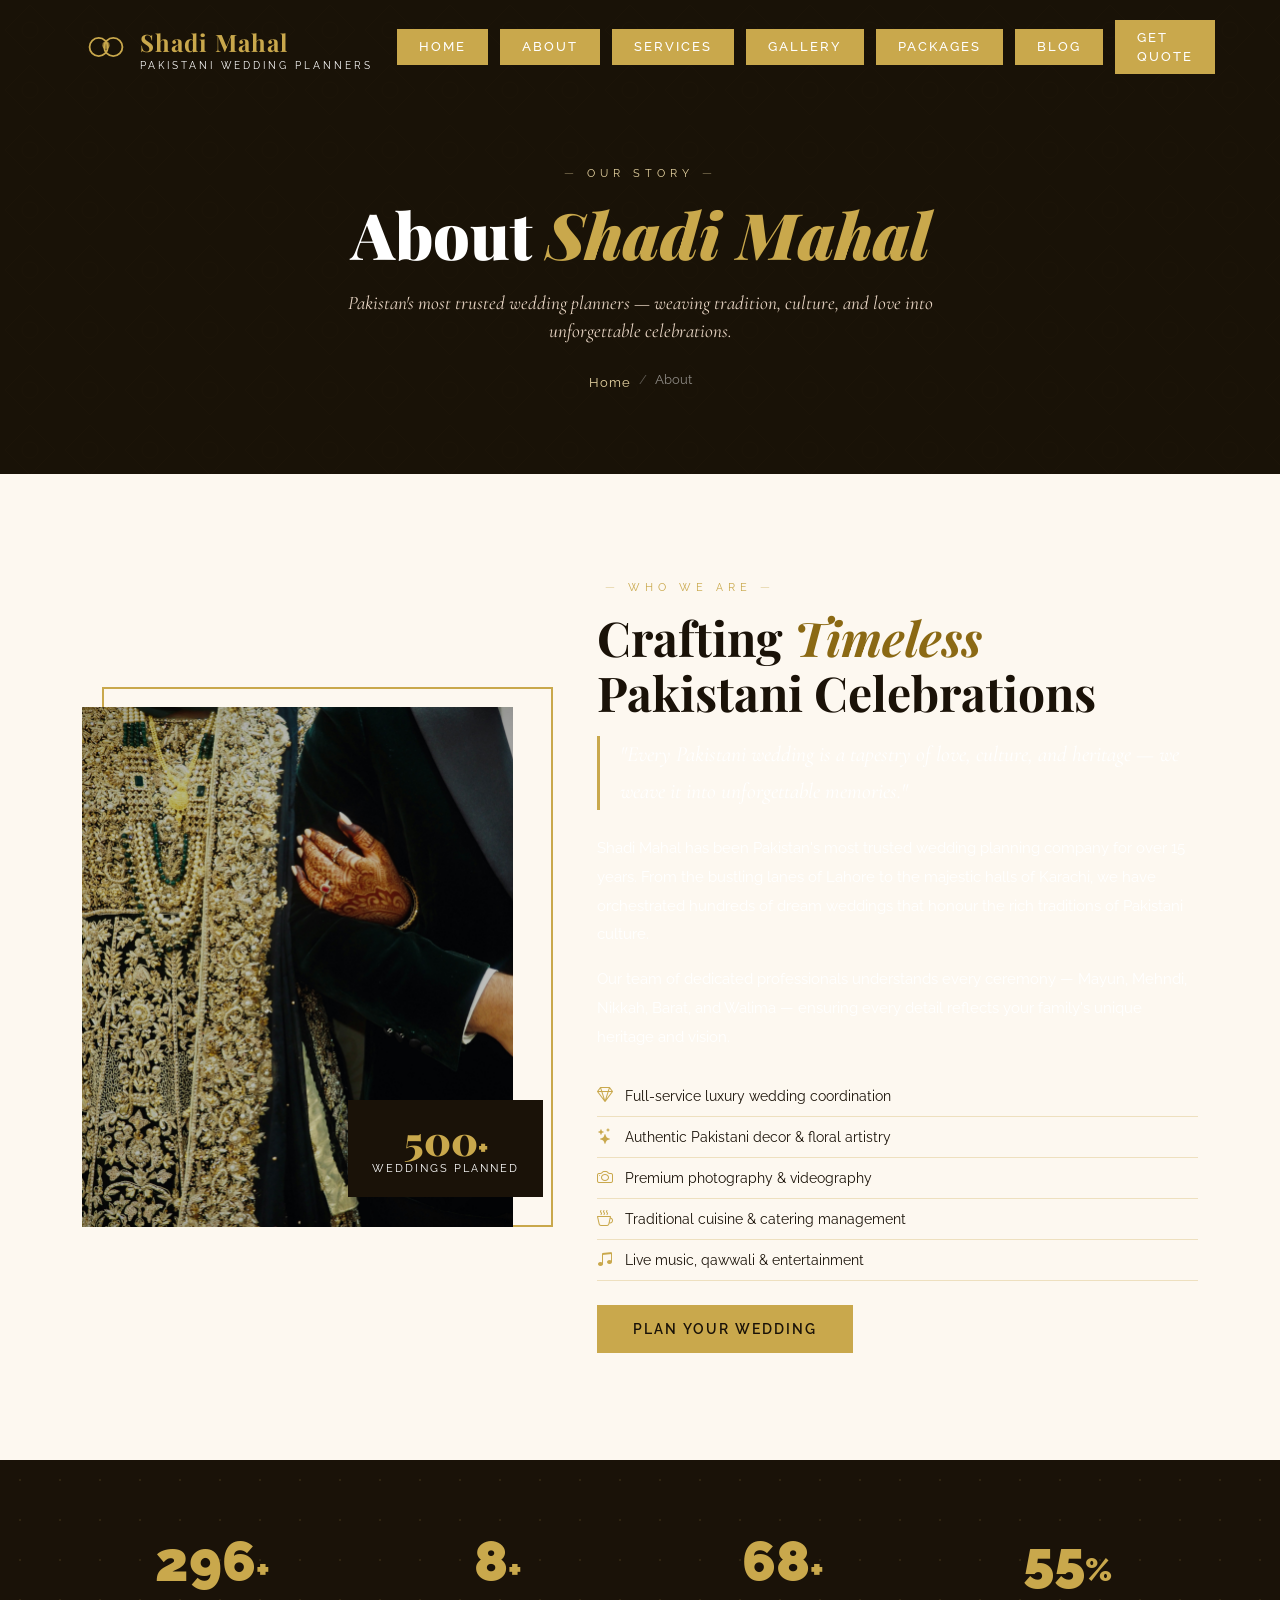
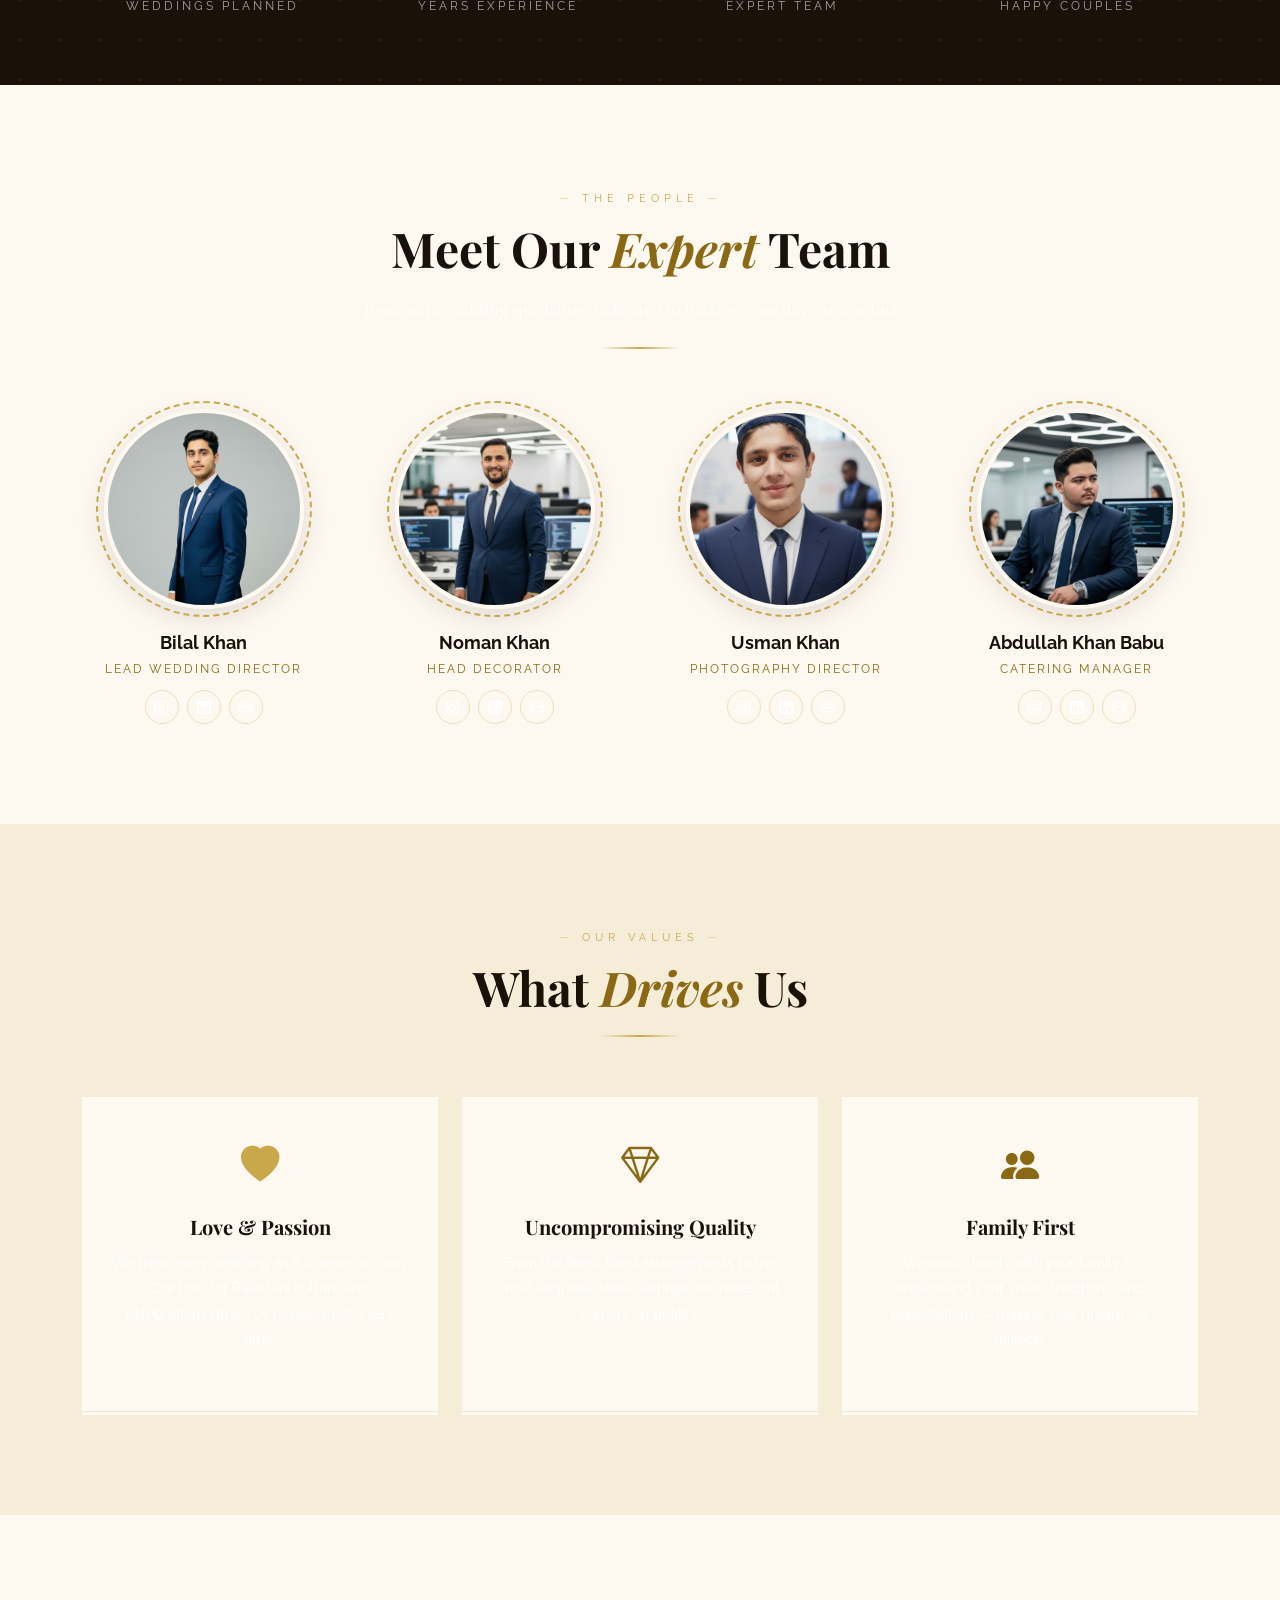
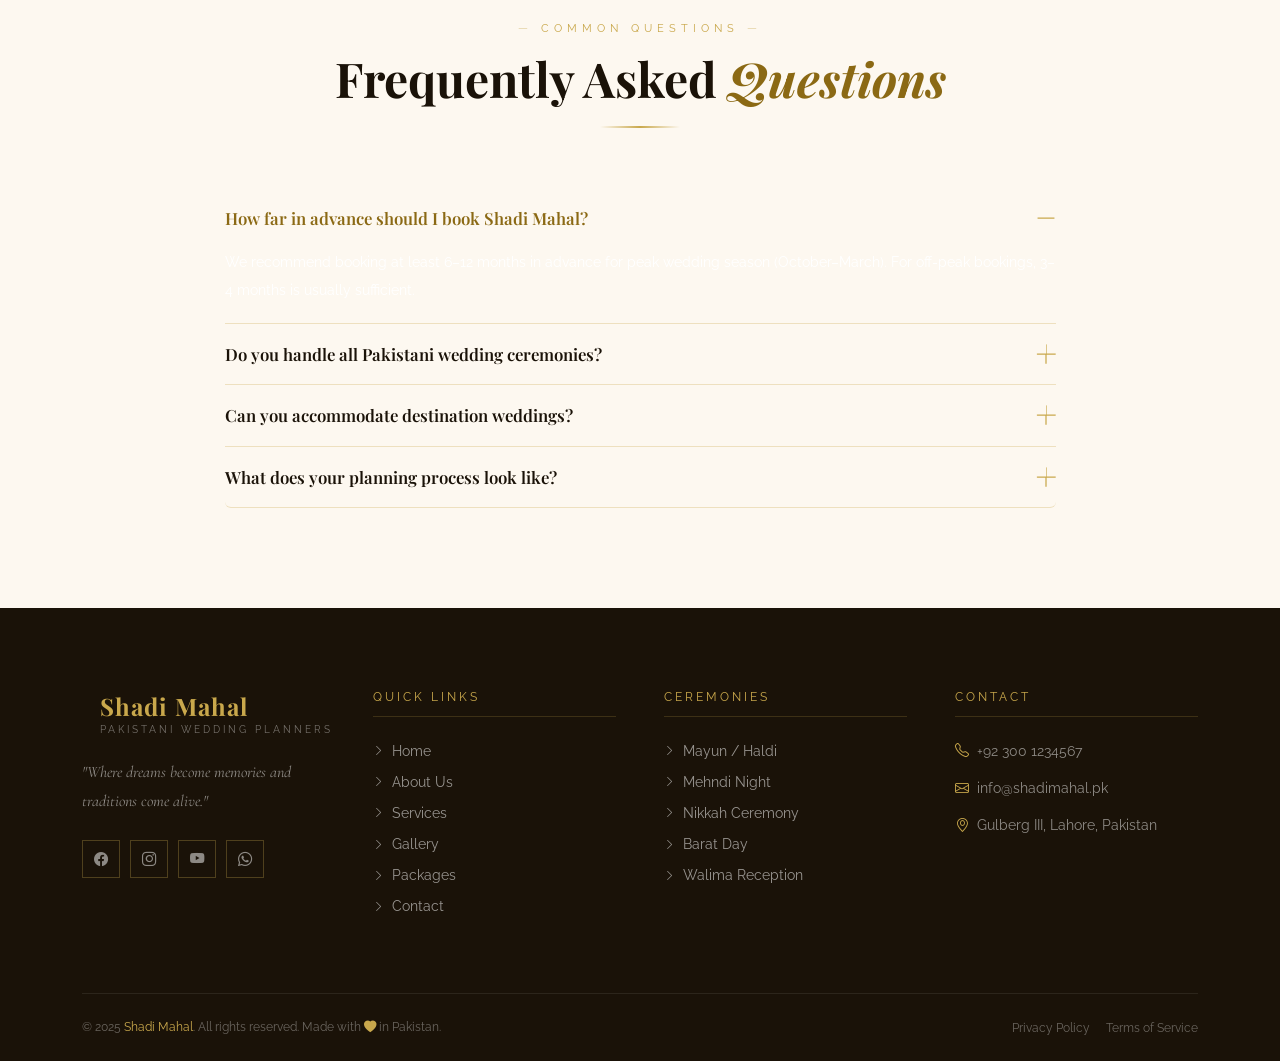
==== commit 5e66cdba: "initial" ====
--- a/about.html
+++ b/about.html
@@ -1,6 +1,15 @@
 <!DOCTYPE html>
 <html lang="en">
 <head>
+  <!-- Google tag (gtag.js) -->
+<script async src="https://www.googletagmanager.com/gtag/js?id=G-37RC0P3VH0"></script>
+<script>
+  window.dataLayer = window.dataLayer || [];
+  function gtag(){dataLayer.push(arguments);}
+  gtag('js', new Date());
+
+  gtag('config', 'G-37RC0P3VH0');
+</script>
   <meta charset="UTF-8" />
   <meta name="viewport" content="width=device-width, initial-scale=1.0"/>
   <title>About Us – Shadi Mahal</title>
